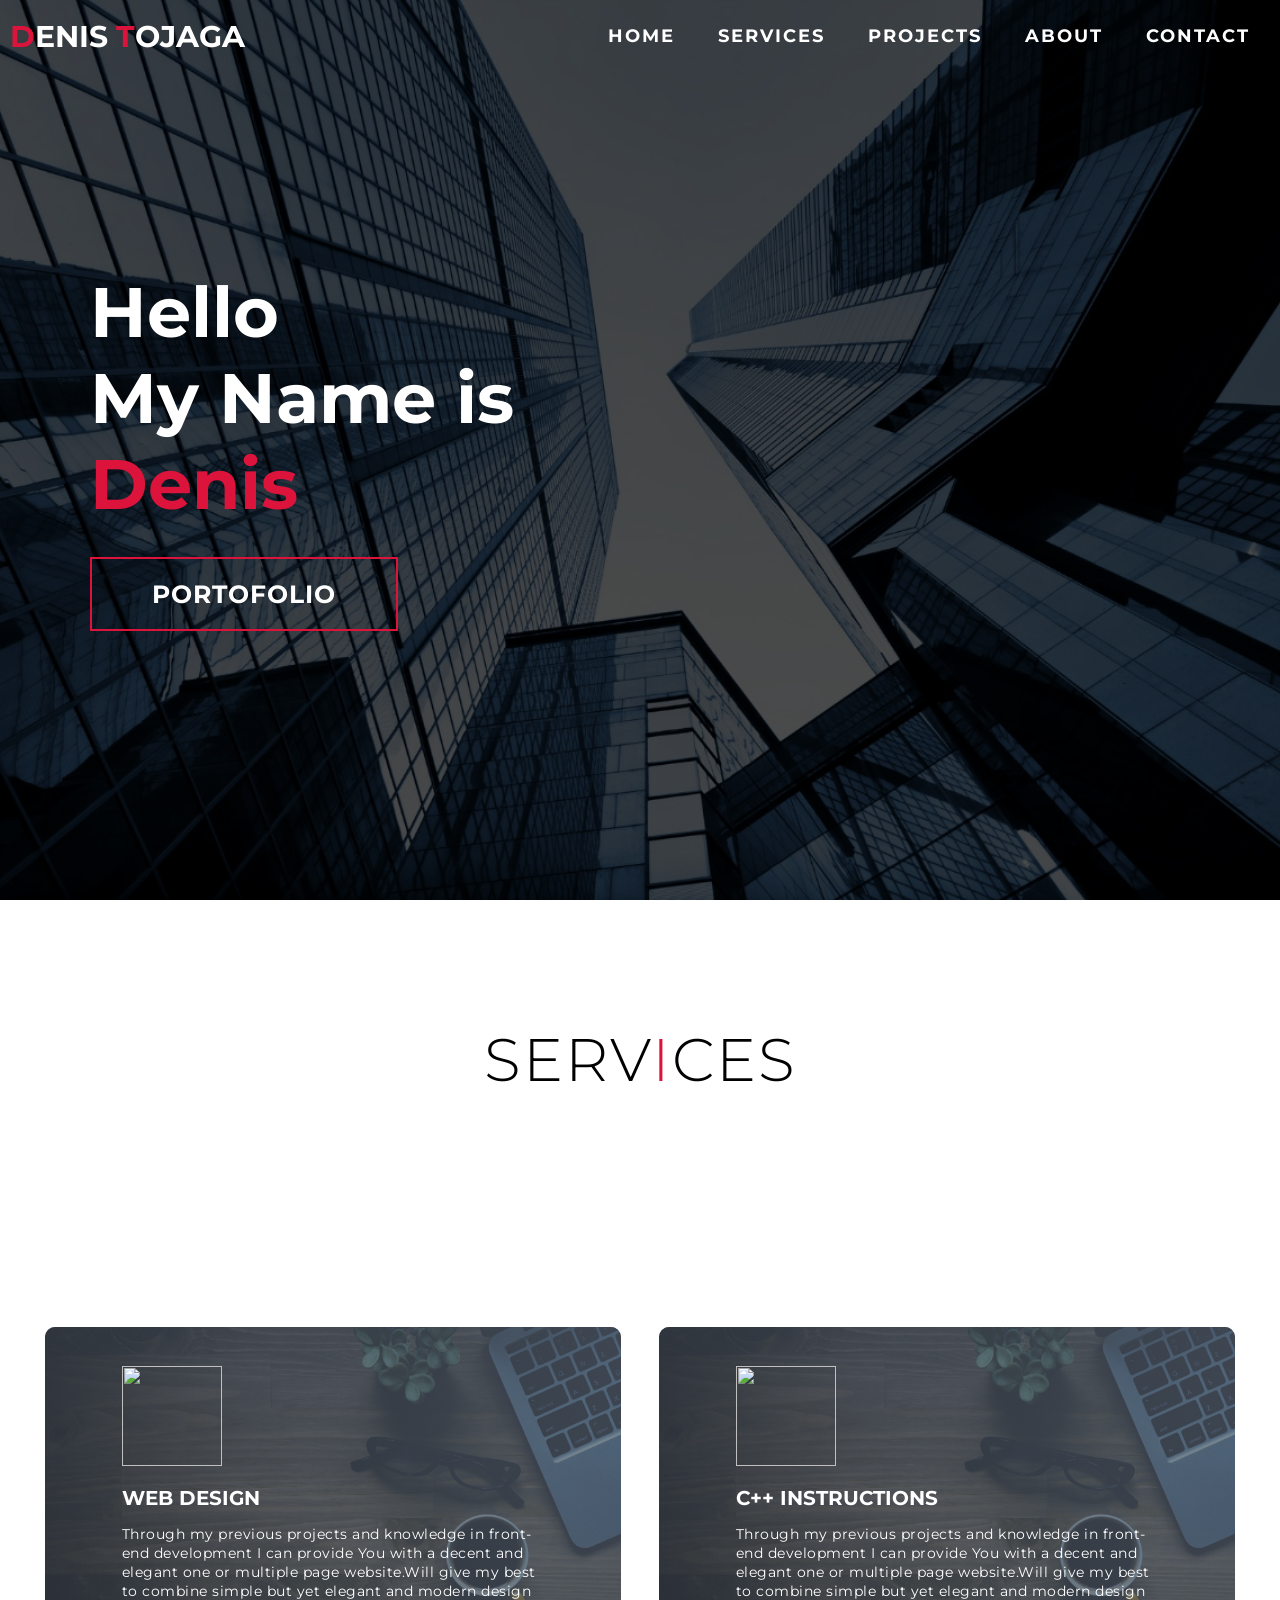
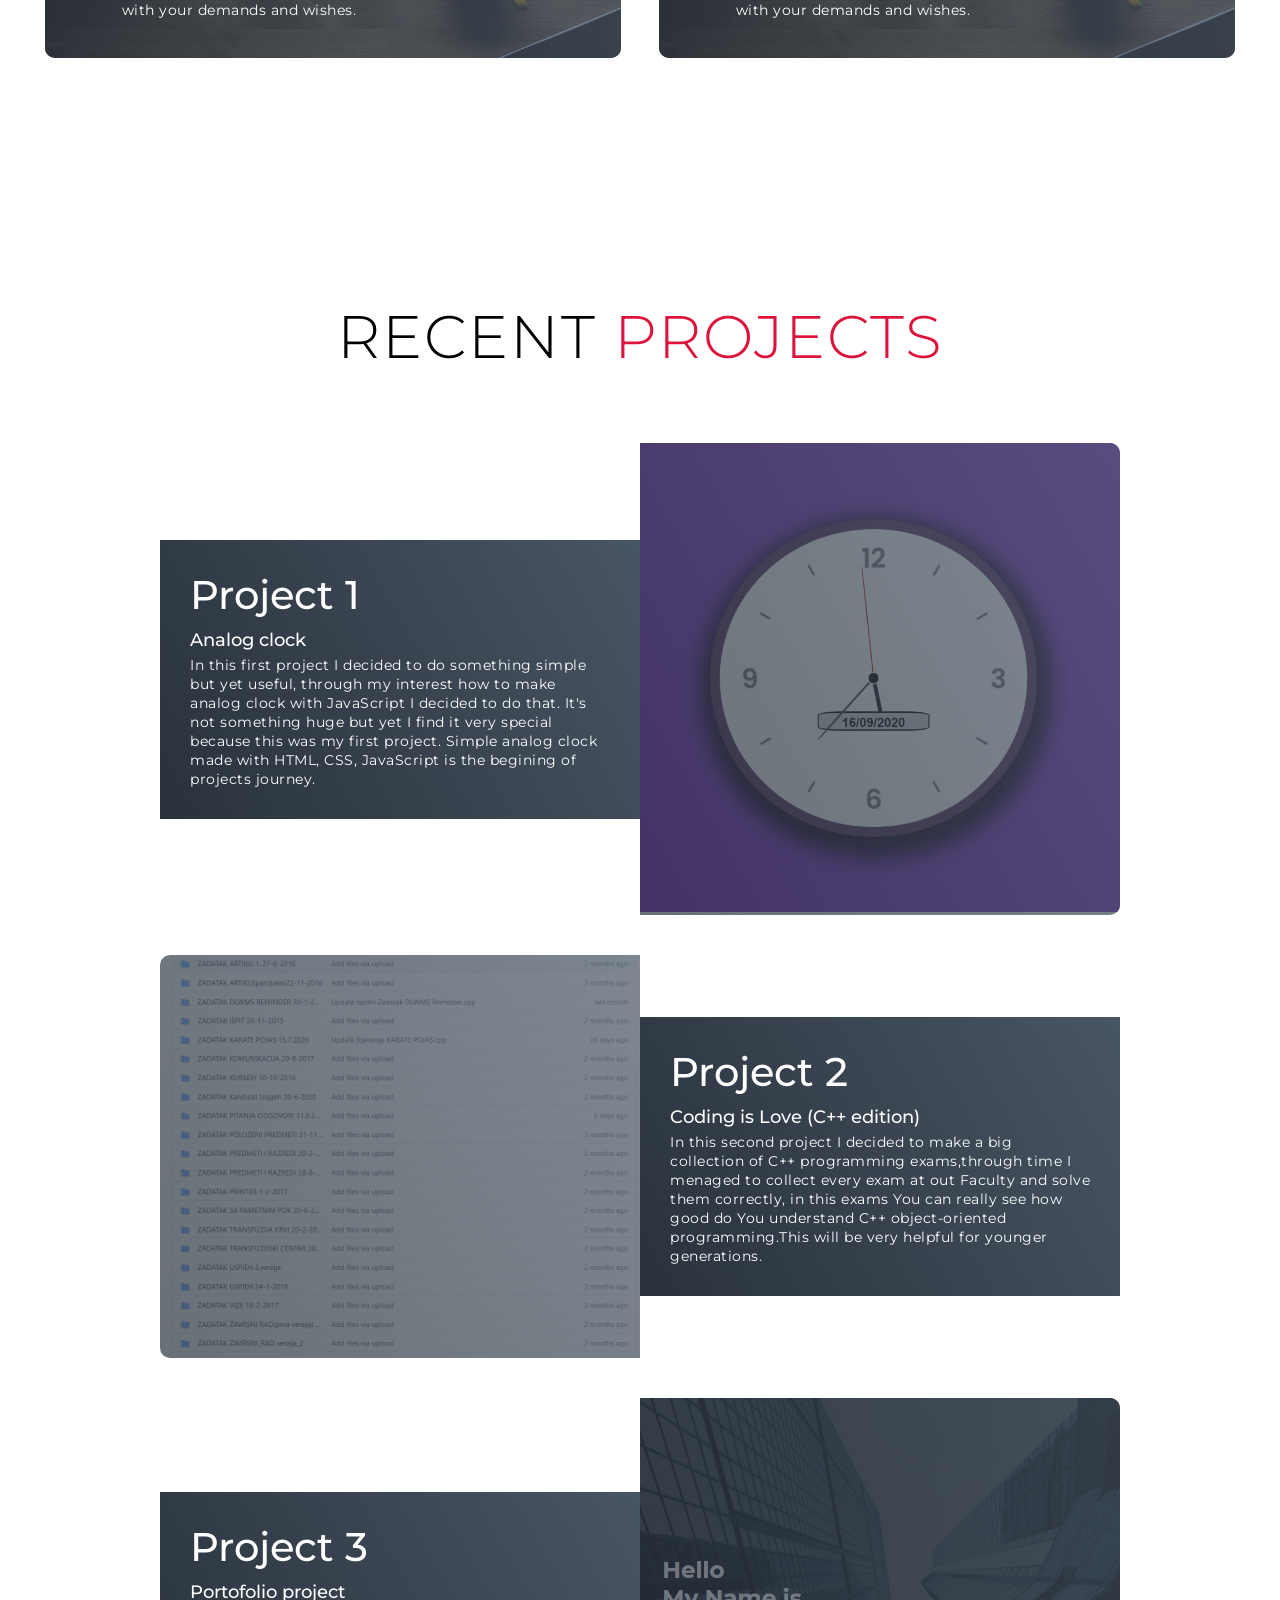
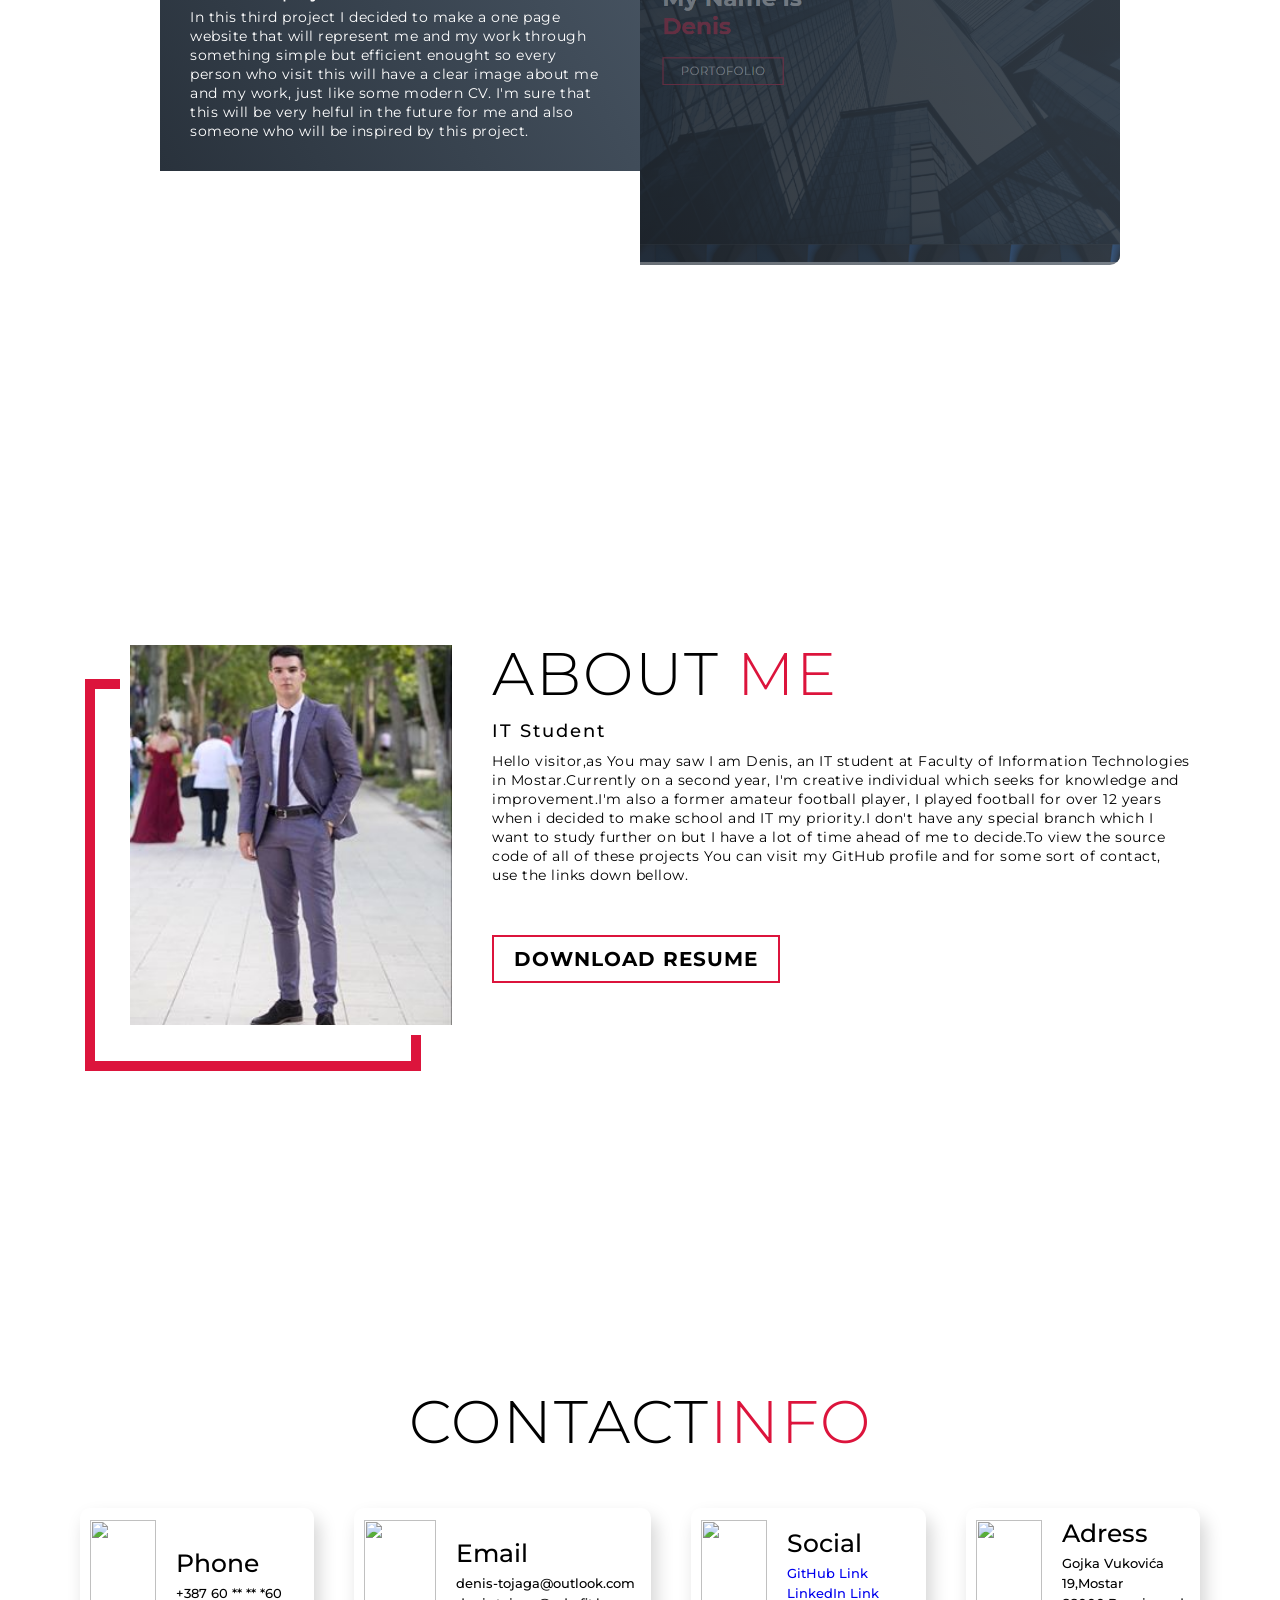
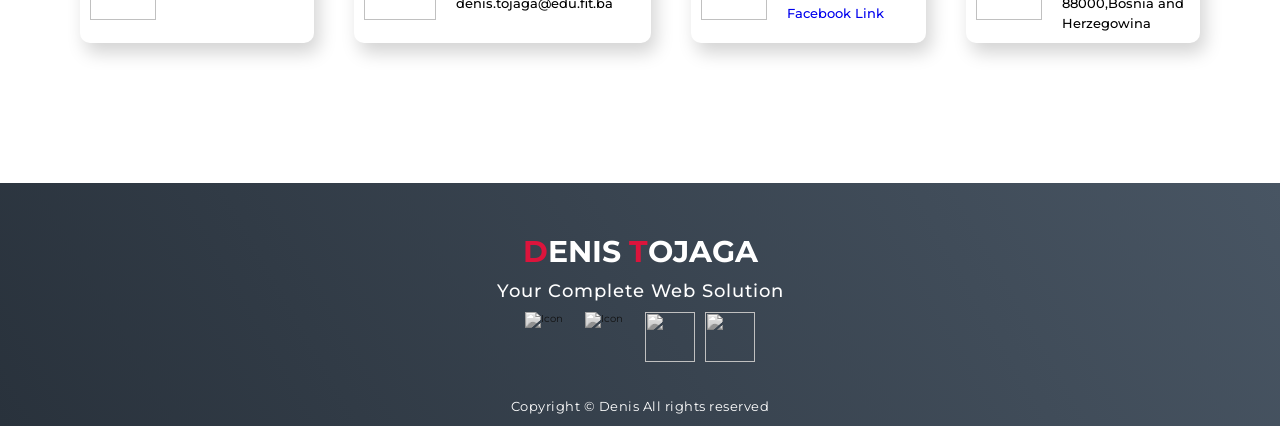
==== Portofolio-page.html @ a96d4988 "Initial commit" ====
<!DOCTYPE html>
<html lang="en">
<head>
    <meta charset="UTF-8">
    <meta name="viewport" content="width=device-width, initial-scale=1.0">
    <meta http-equiv="Content-Type" content="text/html;charset=UTF-8">
    <link rel="stylesheet" href="style.css">



    <title>Portofolio project</title>
</head>
<body>
    <!-- Header -->

    <section id="header">
        <div class="header container">
            <div class="nav-bar">
                <div class="title">
                    <a href="#hero"><h1><span>D</span>enis <span>T</span>ojaga</h1></a>
                </div>
                <div class="nav-list">
                    <div class="hamburger"><div class="bar"></div></div>
                    <ul>
                        <li><a href="#hero" data-after="Home">Home</a></li>
                        <li><a href="#services" data-after="Services">Services</a></li>
                        <li><a href="#projects" data-after="Projects">Projects</a></li>
                        <li><a href="#about" data-after="About">About</a></li>
                        <li><a href="#contact" data-after="Contact">Contact</a></li>
                    </ul>
                </div>
            </div>
        </div>
    </section>



    <!-- End Header -->

<!--  My Section  -->

<section id="hero">

    <div class="hero container"> 
        <div>
            <h1>Hello<span></span></h1>
            <h1>My Name is<span></span></h1>
            <h1>Denis<span></span></h1>
            <a href="#projects" type="button" class="button-class">Portofolio</a>
        </div>
    </div>
</section>
<!--  End Section  -->





<!--  Service Section  -->
<section id="services">
    <div class="services container">
        <div class="service-top">
            <h1 class="section-title">Serv<span>i</span>ces</h1>
            <p>This is my portofolio project.I am Denis Tojaga, and I am currently a student at Faculty of Information Technologies in Mostar.
                My programming knowledge spreads from basics of Phyton to the exellent understanding of object-oriented C++ programming.I am also familiar with 
                front-end development by using HTML,CSS and JavaScript.In this academic year I am looking forward to gain knowledge in C# and data bases, which will
             definitely help me to do bigger projects</p>

        </div>
        <div class="service-bottom">


            <div class="service-item">
               <div class="icon"><img src="https://img.icons8.com/bubbles/100/000000/services.png"/></div> 
                <h2>Web Design</h2>
                <p>Through my previous projects and knowledge in front-end development I can provide You with a decent and elegant
                    one or multiple page website.Will give my best to combine simple but yet elegant and modern design with your demands and wishes. 
                </p>
            </div>


            <div class="service-item">
                <div class="icon"><img src="https://img.icons8.com/bubbles/100/000000/services.png"/></div> 
                 <h2>C++ Instructions</h2>
                 <p>Through my previous projects and knowledge in front-end development I can provide You with a decent and elegant
                     one or multiple page website.Will give my best to combine simple but yet elegant and modern design with your demands and wishes. 
                 </p>
             </div>


        </div>


    </div>
</section>
<!--  End Service Section  -->


<!-- Projects Section -->
<section id="projects">
    <div class="projects container">

        <div class="projects-header">
            <h1 class="section-title">Recent <span>Projects</span></h1>
        </div>

        <div class="all-projects">
            <div class="project-item">
                <div class="project-info">
                    <h1>Project 1</h1>
                    <h2>Analog clock</h2>
                    <p>In this first project I decided to do something simple but yet useful, through my interest how to make analog clock with JavaScript I decided to do that.
                        It's not something huge but yet I find it very special because this was my first project.
                        Simple analog clock made with HTML, CSS, JavaScript is the begining of projects journey.
                    </p>
                </div>
                <div class="project-img">
                    <img src="/Images/Clock-img.PNG" alt="No internet connection">
                </div>
            </div>
            <div class="project-item">
                <div class="project-info">
                    <h1>Project 2</h1>
                    <h2>Coding is Love (C++ edition)</h2>
                    <p>In this second project I decided to make a big collection of C++ programming exams,through  time
                        I menaged to collect every exam at out Faculty and solve them correctly, in this exams You can really see
                        how good do You understand C++ object-oriented programming.This will be very helpful for younger generations.
                    </p>
                </div>
                <div class="project-img">
                    <img src="/Images/Zadaci-git.PNG" alt="No internet connection">
                </div>
            </div>
            <div class="project-item">
                <div class="project-info">
                    <h1>Project 3</h1>
                    <h2>Portofolio project</h2>
                    <p>In this third project I decided to make a one page website that will represent me and my work through something
                        simple but efficient enought so every person who visit this will have a clear image about me and my work, just like some modern CV.
                        I'm sure that this will be very helful in the future for me and also someone who will be inspired by this project.
                    </p>
                </div>
                <div class="project-img">
                    <img src="/Images/portofolio-img.PNG" alt="No internet connection">
                </div>
            </div>
        </div>

    </div>
</section>
<!-- End Projects Section -->
    

<!--     About section    -->


<section id="about">

<div class="about container">
    <div class="left-side">
        <div class="about-img">
            <img src="./Images/slika2.jpg" alt="No connection">
        </div>
    </div>
    <div class="right-side">
        <h1 class="section-title">About <span>me</span></h1>
        <h2>IT Student</h2>
        <p>Hello visitor,as You may saw I am Denis, an IT student at Faculty of Information Technologies in Mostar.Currently 
            on a second year, I'm creative individual which seeks for knowledge and improvement.I'm also a former amateur football player,
            I played football for over 12 years when i decided to make school and IT my priority.I don't have any special branch which I want to study
            further on but I have a lot of time ahead of me to decide.To view the source code of all of these projects
            You can visit my GitHub profile and for some sort of contact, use the links down bellow.
        </p>
        <a href="#" class="button-class">Download Resume</a>
    </div>
</div>


</section>
<!--    ENd  About section    -->






<!--   Contact Section  -->

<section id="contact">

<div class="contact container">
    <div><h1 class="section-title">Contact<span>Info</span></h1></div>
    <div class="all-contact-items">
        <div class="contact-item">
            <div class="icon"><img src="https://img.icons8.com/bubbles/100/000000/phone.png"/></div>
            <div class="contact-info">
                <h1>Phone</h1>
                <h2>+387 60 ** ** *60</h2>
            </div>
        </div>
        <div class="contact-item">
            <div class="icon"><img src="https://img.icons8.com/bubbles/100/000000/new-post.png"/></div>
            <div class="contact-info">
                <h1>Email</h1>
                <h2>denis-tojaga@outlook.com</h2>
                <h2>denis.tojaga@edu.fit.ba</h2>
            </div>
        </div>
        <div class="contact-item">
            <div class="icon"><img src="https://img.icons8.com/wired/64/000000/social-network.png"/></div>
            <div class="contact-info">
                <h1>Social</h1>
                <h2><a href="https://github.com/Denis-Tojaga"alt="No connection">GitHub Link</a></h2>
                <h2><a href="https://www.linkedin.com/in/denis-tojaga-a807311ab/"alt="No connection">LinkedIn Link</a></h2>
                <h2><a href="https://www.facebook.com/denis.tojaga.52/"alt="No connection">Facebook Link</a></h2>
            </div>
        </div><div class="contact-item">
            <div class="icon"><img src="https://img.icons8.com/bubbles/100/000000/map-marker.png"/></div>
            <div class="contact-info">
                <h1>Adress</h1>
                <h2>Gojka Vukovića 19,Mostar<br>88000,Bosnia and Herzegowina</br></h2>
            </div>
        </div>
    </div>
</div>
</section>
<!--   End Contact Section  -->


<!--    Footer Section  -->
<section id="footer">
    <div class="footer container">
        <div class="title"><h1><span>D</span>enis <span>T</span>ojaga</h1></div>
        <h2>Your Complete Web Solution</h2>
        <div class="social-icon">
            <div class="social-item">
                <a href="#"><img src="https://img.icons8.com/bubbles/100/000000/facebook-new.png" alt="Icon"></a>
            </div>
            <div class="social-item">
                <a href="#"><img src="https://img.icons8.com/bubbles/100/000000/instagram-new.png" alt="Icon"></a>
            </div>
            <div class="social-item">
                <a href="#"><img src="https://img.icons8.com/fluent/48/000000/github.png"/></a>
            </div>
            <div class="social-item">
                <a href="#"><img src="https://img.icons8.com/doodle/48/000000/linkedin.png"/></a>
            </div>
        </div>
        <p>Copyright © Denis All rights reserved</p>
    </div>
</section>
<!--   End Footer Section  -->

<script src="script.js"></script>
</body>
</html>
---- style.css ----
@import url('https://fonts.googleapis.com/css2?family=Montserrat:wght@300;400;700&display=swap');


*{
    padding:0;
    margin:0;
    box-sizing: border-box;
}

html{
    font-size:10px;
    font-family:'Montserrat', sans-serif;
    scroll-behavior: smooth;
}

a{
    text-decoration: none;
}

.container{
    min-height: 100vh;
    width:100%;
    display: flex;
    align-items: center;
    justify-content: center;
}

p{
    color:black;
font-size: 1.4rem;
margin-top: 5px;
line-height: 2.5rem;
font-weight: 300px;
letter-spacing: .05rem;
}

.section-title{
    font-size: 4rem;
    font-weight: 300;
    color:black;
    margin-bottom: 10px;
    text-transform: uppercase;
    letter-spacing: .2rem;
    text-align: center;
}


.section-title span{
color:crimson;
}

.button-class{
    display: inline-block;
    padding: 10px 30px;
    color:white;
    background-color: transparent;
    border:2px solid crimson;
    font-size:2rem;
    font-weight: 700;
    text-transform: uppercase;
    letter-spacing: .1rem;
    margin-top:30px;
    transition: .3s ease;
    transition-property: background-color,color;
}


.button-class:hover{
    color:white;
    background-color: crimson;
}

.title h1{
    font-size: 3rem;
    text-transform: uppercase;
    color:white;
}

.title span{
    color:crimson;
}


/*  Header Section   */


#header{
    position: fixed;
    z-index: 1000;
    left:0;
    top:0;
    width:100vw;
    height:auto;
}

#header .header{
    min-height: 8vh;
    background-color: rgb(31,30,30,0.24);
    transition: .3s ease background-color;
}


.header .nav-bar{
    display: flex;
    align-items: center;
    justify-content: space-between;
    width: 100%;
    height:100%;
    max-width: 1300px;
    padding:0 10px;
}



#header .nav-list ul{
    list-style: none;
    position: absolute;
    background-color: rgb(31,30,30);
    width:100vw;
    height: 100vw;
    left:100%;
    top:0;
    display: flex;
    flex-direction: column;
    justify-content: center;
    align-items: center;
    z-index: 1;
    overflow-x: hidden;
    transition:.5s ease left;
}


#header .nav-list ul.active{
    left:0;
}



#header .nav-list ul a{
    font-size:2.5rem;
    font-weight: 700;
    letter-spacing: .2rem;
    text-decoration: none;
    color:white;
    text-transform: uppercase;
    padding:20px;
    display: block;
}



#header .nav-list ul a::after{
    content:attr(data-after);
    position: absolute;
    top:50%;
    left:50%;
    transform:translate(-50%,-50%) scale(0);
    color:rgb(240,248,255,0.021);
    font-size:13rem;
    letter-spacing: 50px;
    z-index: -1;
    transition: .3s ease letter-spacing;
}


#header .nav-list ul li:hover a::after{
    transform:translate(-50%,-50%) scale(1);
    letter-spacing: initial;
}


#header .nav-list ul li:hover a{
    color:crimson;
}




#header .hamburger{
    z-index: 100;
    height:60px;
    width: 60px;
    border:3px solid white;
    border-radius: 50%;
    position: relative;
    display: flex;
    align-items: center;
    justify-content: center;
    display: inline-block;
    cursor: pointer;
    transform: scale(.8);
    margin-right:20px;
}



#header .hamburger::after{
    position: absolute;
    content: '';
    top:-2.5px;
    left:-3px;
    width: 100%;
    height: 100%;
    border-radius: 50%;
    border:3px solid white;
    animation:hamburger-pulse 1s ease infinite ;
}




#header .hamburger .bar{
    height:2px;
    width:30px;
    position:relative;
    top:27px;
    left:12px;
    background-color: white;
    z-index:-1;
}

#header .hamburger .bar::after,
#header .hamburger .bar::before{
    content: '';
    position: absolute;
    height:100%;
    width:100%;
    left:0;
    background-color: white;
    transition: .3s ease;
    transition-property: top, bottom;
}


#header .hamburger .bar::after{
    top:8px;
}

#header .hamburger .bar::before{
    bottom:8px;
}


#header .hamburger.active  .bar::before{
    bottom:0;
}


#header .hamburger.active  .bar::after{
    top:0;
}
/*  End Header Section   */




/*  Hero Section   */
#hero{
    background-image: url(./Images/building-background.jpg);
    background-size: cover;
    background-position: center;
    position: relative;
    z-index:1;
}

#hero::after{
    content: '';
    position: absolute;
    left:0;
    top:0;
    height: 100%;
    width: 100%;
    background-color: black;
    opacity: 0.7;
    z-index:-1;
}


#hero .hero{
    max-width: 1200px;
    margin:0 auto;
    padding: 0 50px;
    justify-content: flex-start;
}

#hero h1{
    display: block;
    width: fit-content;
    font-size:4rem;
    position: relative;
    color:transparent;
    animation: text_reveal 0.5s ease forwards;
    animation-delay: 1s;
}


#hero h1:nth-child(1)
{
    animation-delay: 1s;
}

#hero h1:nth-child(2)
{
    animation-delay: 2s;
}

#hero h1:nth-child(3)
{
    animation:text_reveal_name .5s ease forwards;
    animation-delay: 3s;
}


#hero h1 span{
    position: absolute;
    top:0;
    left:0;
    height: 100%;
    width: 0;
    background-color: crimson;
    animation: text_reveal_box 0.7s ease;
    animation-delay: 0.3s;
}

#hero h1:nth-child(1) span{
    animation-delay: .5s;
}
#hero h1:nth-child(2) span{
    animation-delay: 1.5s;
}
#hero h1:nth-child(3) span{
    animation-delay: 2.5s;
}



/*  End Hero Section   */










/*   Services section  */


#services .services{

    flex-direction: column;
    text-align: center;
    max-width: 1500px;
    margin:0 auto;
    padding:100px 0;
}


#services .service-top{
    width:500px;
    margin:0 auto;
}



#services .service-bottom{
display: flex;
align-items: center;
justify-content: center;
flex-wrap: wrap;
margin-top:50px;
}

#services .service-item{
    padding:3% 12%;
    display: flex;
    align-items: flex-start;
    justify-content: center;
    flex-direction: column;
    border-radius: 10px;
    background-image: url(./Images/laptop-back.jpg);
    background-size: cover;
    margin:10px 5%;
    position: relative;
    z-index:1;
    overflow: hidden;
}


#services .service-item::after{
    content: '';
    position: absolute;
    left:0;
    top:0;
    height: 100%;
    width: 100%;
    background-image: linear-gradient(60deg,#29323c 0%,#485563 100%);
    opacity: .7;
    z-index:-1;
}


.services .service-bottom .icon{
    height:100px;
    width:100px;
    margin-bottom: 20px;
}


img{
    height:100%;
    width:100%;
    object-fit: cover;
}

p{
    color:white;
    text-align: left;
    font-size:1.4rem;
    line-height: 1.9rem;
}


#services .service-item h2{
    font-size:2rem;
    color:white;
    margin-bottom: 10px;
    text-transform: uppercase;
}

#services .service-item p{
    color:white;
    text-align: left;

}
/*   End Services section  */





/* Projects Section */


#projects .projects{
    flex-direction: column;
    max-width: 1200px;
    margin:0 auto;
    padding: 100px 0;
}


#projects .projects-header h1{
    margin-bottom: 50px;
}


#projects .all-projects{
    display: flex;
    align-items: center;
    justify-content: center;
    flex-direction: column;
}


#projects .project-item{
    display: flex;
    align-items: center;
    justify-content: center;
    flex-direction: column;
    width:80%;
    margin:20px auto;
    overflow: hidden;
    border-radius: 10px;
}




#projects .project-info{
    padding:30px;
    flex-basis:50%;
    background-color: white;
    height: 100%;
    display: flex;
    align-items: flex-start;
    flex-direction: column;
    justify-content: center;
    background-image:linear-gradient(60deg, #29323c 0%, #485563 100%);
    color:white;
}


#projects .project-info h1{
    font-size:4rem;
    font-weight: 500;
}

#projects .project-info h2{
    font-size:1.8rem;
    font-weight: 500;
    margin-top:10px;
}


#projects .project-img{
    flex-basis: 50%;
    height: 300px;
    width:100%;
    overflow: hidden;
    position: relative;
}


#projects .project-img::after{
    content: '';
    position: absolute;
    left:0;
    top:0;
    height: 100%;
    width: 100%;
    background-image:linear-gradient(60deg, #29323c 0%, #485563 100%);
    opacity: .7;
}

#projects .project-img img{
    transition: .3s ease transform;
}



#projects .project-item:hover .project-img img{
    transform: scale(1.1);

}


/* End Projects Section */













/*  About Section */


#about .about{
    flex-direction: column-reverse;
    text-align: center;
    max-width: 1200px;
    margin:0 auto;
    padding:100px 20px;
}


#about .left-side{
    width:250px;
    height: 360px;
}


#about .right-side{
    width:100%;
}

#about .right-side h2{
    font-size: 1.8rem;
    font-weight: 500;
    letter-spacing: .2rem;
    margin-bottom:10px;
}


#about .right-side p{
    margin-bottom: 20px;
    color:black;
}


#about .right-side .button-class{
    color:black;
    margin-bottom: 50px;
    padding: 10px 20px;
    font-size: 2rem;
}


#about .left-side .about-img{
    height: 100%;
    width: 100%;
    position: relative;
    border:10px solid white;
}


#about .left-side .about-img::after{
    content: '';
    position: absolute;
    left:-33px;
    top:19px;
    height: 98%;
    width: 98%;
    border:7px solid crimson;
    z-index: -1;
}

/* End About Section */




/*  Contact Section */


#contact .contact{
    flex-direction: column;
    max-width: 1200px;
    margin:0 auto;
}

#contact .all-contact-items{
    width: 100%;
    display: flex;
    flex-direction: row;
    margin:0;
}

#contact .contact-item{
    width: 30%;
    text-align: center;
    border-radius: 10px;
    padding: 30px;
    display: flex;
    flex-direction: row;
    justify-content: center;
    margin: 30px;
    align-items: center;
    box-shadow: 5px 10px 18px 0 #0000002c;
    transition: .3s ease box-shadow;
}


#contact .contact-item:hover{
    box-shadow: 0px 0px 5px 0 #0000002c;
}


#contact .icon{
    width:70px;
    margin: 0 auto;
    margin-bottom: 10px;
}


#contact .contact-info h1{
font-size: 2.5rem;
font-weight: 500;
margin-bottom: 5px;
}


#contact .contact-info h2{
    font-size: 1.3rem;
    line-height: 2rem;
    font-weight: 500;
}

/* End Contact Section */




/*  Footer Section */



#footer{
    background-image:linear-gradient(60deg, #29323c 0%, #485563 100%);

}

#footer  .footer{
min-height: 200px;
flex-direction: column;
padding-top: 50px;
padding-bottom: 10px;
}



#footer h2{
    color:white;
    font-weight: 500;
    font-size: 1.8rem;
    letter-spacing: .1rem;
    margin-top: 10px;
    margin-bottom: 10px;

}


#footer .social-icon{
    display: flex;
    margin-bottom: 30px;
}

#footer .social-item{
    height: 50px;
    width: 50px;
    margin:0 5px;
}

#footer .social-item img{
    filter: grayscale(1);
    transition: .2s ease-in all;
}


#footer .social-item:hover img{
    filter: grayscale(0);
    width:55px;
    height: 55px;
}


#footer p{
    color:white;
    font-size: 1.3rem;
}

/* End Footer Section */









/* KeyFrames  */

@keyframes hamburger-pulse{
    0%{
        opacity: 1;
        transform: scale(1);
    }
    100%{
        opacity: 0;
        transform: scale(1.4);
    }
}


@keyframes text_reveal_box{
    50%{
        width: 100%;
        left:0;
    }
    100%{
        width: 0;
        left:100%;
    }
}

@keyframes text_reveal{
    100%{
        color:white;
    }
}

@keyframes text_reveal_name{
    100%{
        color:crimson;
        font-weight: 500px;
    }
}
/* End KeyFrames  */






/*Media Query For Tablet*/
@media only screen and (min-width:768px){
    .button-class{
        font-size: 2.5rem;
        padding:20px 60px;
    }

    h1.section-title{
        font-size: 6rem;
    }
    
    /*Hero*/
    #hero h1{
        font-size: 7rem;
    }
    /*End Hero*/
    
    
    /*Service */
    #services .service-bottom .service-item{
        flex-basis: 45%;
        margin: 2.5%;
    }

    #services .service-item{
        padding: 3% 6%;
    }
    /*End Service */


    /* Projects */

    #projects .project-item{
        flex-direction: row;
    }

    #projects .project-item:nth-child(even){
        flex-direction: row-reverse;
    }


    #projects .project{
        height: 400px;
        margin:0;
        width:100%;
        border-radius: 0;
    }


    #projects .all-projects .project-info{
        height: 100%;
    }

    #projects .all-projects .project-img{
        height: 100%;
    }
    /*End Projects */



    /* About */
    #about .about{
        flex-direction: row;
    }

    #about .left-side{
        width: 600px;
        height: 400px;
        padding-left:60px;
    }

    #about .about .left-side .about-img::after{
        left:-45px;
        top:34px;
        height: 98%;
        width: 98%;
        border:10px solid crimson;
    }

    #about .right-side{
        text-align: left;
        padding: 30px;
    }

    #about .right-side h1{
        text-align: left;
    }
    /*End About */



    /* Contact */
    #contact .contact{
        flex-direction: column;
        padding:100px 0;
        align-items: center;
        justify-content: center;
        min-height: 20vh;
    }


    #contact .all-contact-items{
        width: 100%;
        display: flex;
        flex-direction: row;
        padding:20px;
        margin:0;
    }

    #contact .contact-item{
        margin:20px;
        flex-direction: row;
        padding:10px;
    }

    #contact .contact-item .icon{
        height: 100px;
        width:100px;
    }

    #contact .contact-item .icon img{
        object-fit: contain;
    }


    #contact .contact-item .contact-info{
        width: 100%;
        text-align: left;
        padding-left:20px;
    }
    /*End Contact */



}
/*End Media Query For Tablet*/











/* Media Query For Desktop*/

@media only screen and (min-width:1200px){


    #header .hamburger{
        display: none;
    }


    #header .nav-list ul li{
        display: inline-block;
    }

    #header .nav-list ul{
        position: initial;
        display: block;
        height: auto;
        width: fit-content;
        background-color: transparent;
    }

    #header .nav-list ul li a{
        font-size: 1.8rem;

    }

    #header .nav-list ul a:after{
        display: none;
    }

    #services .service-bottom .service-item{
        flex-basis: 45%;
        margin:1.5%;
        width:700px;
    }


}




/*End Media Query For Desktop*/
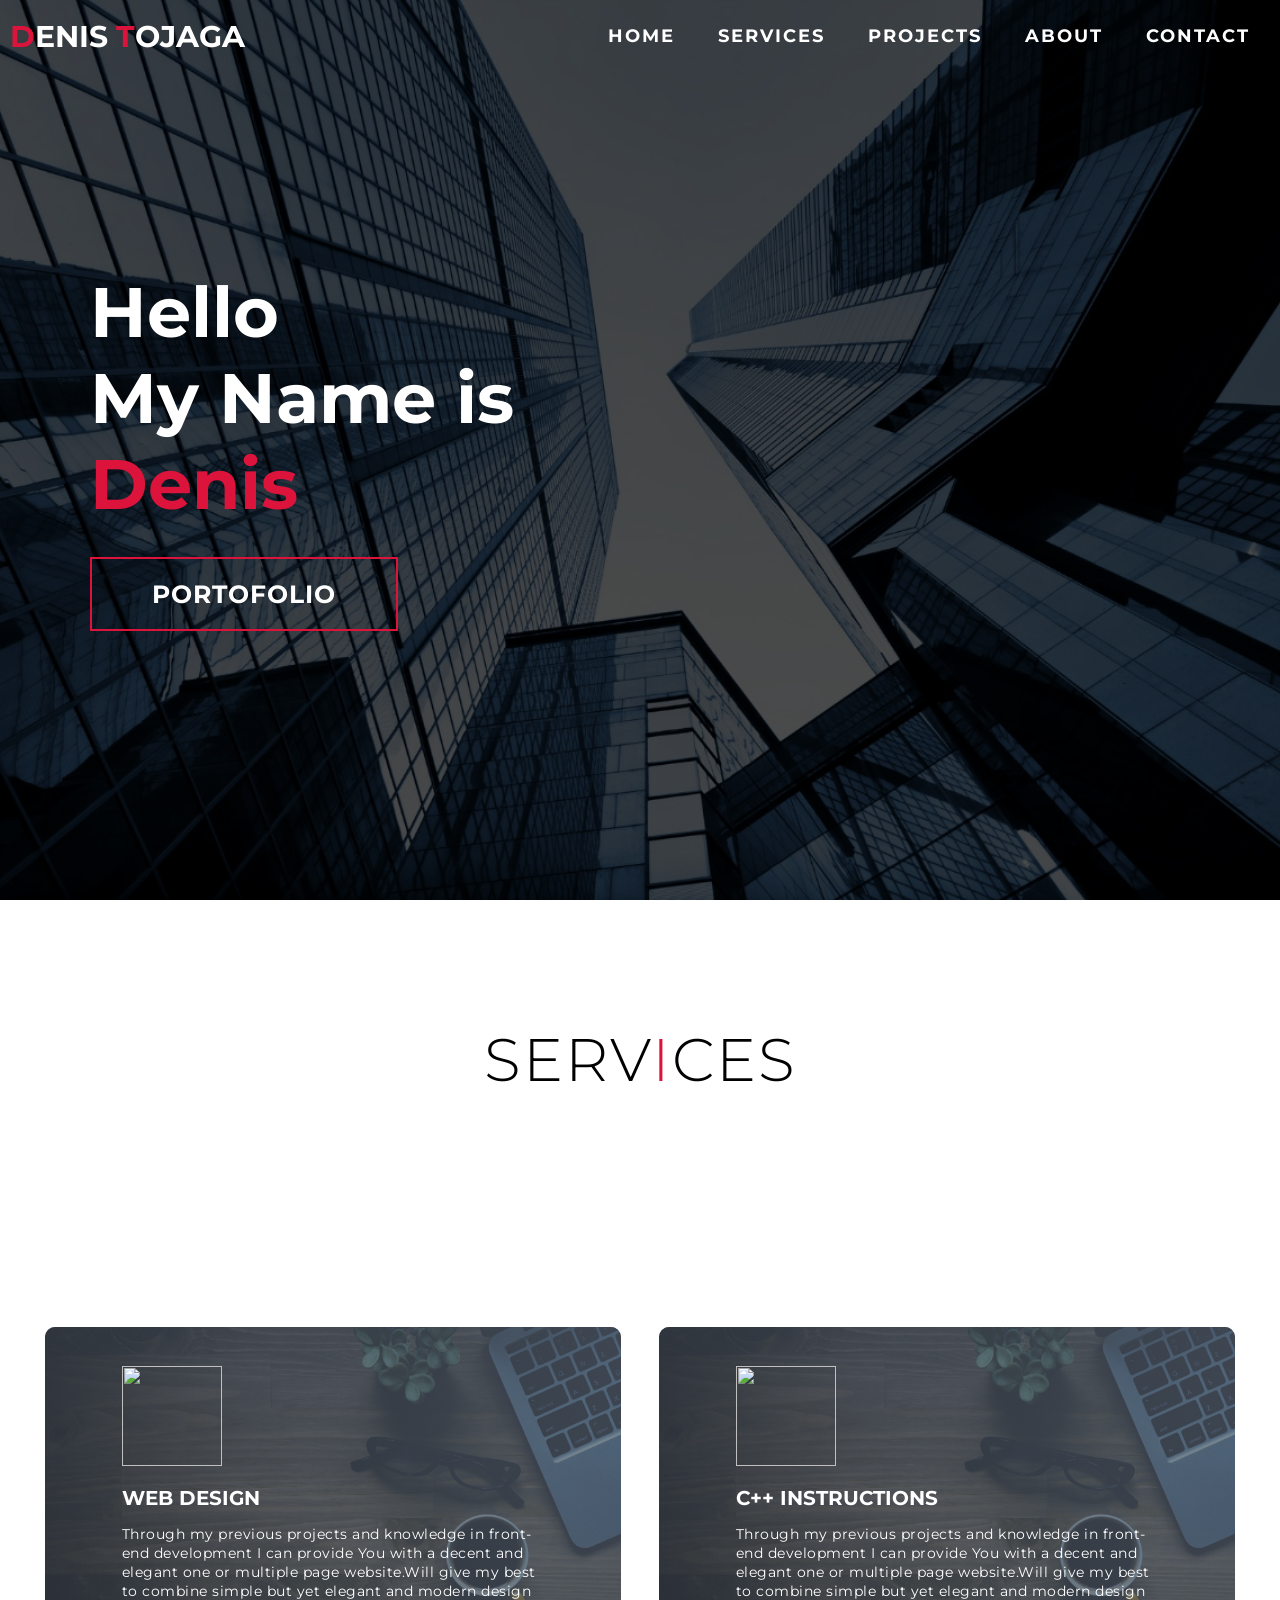
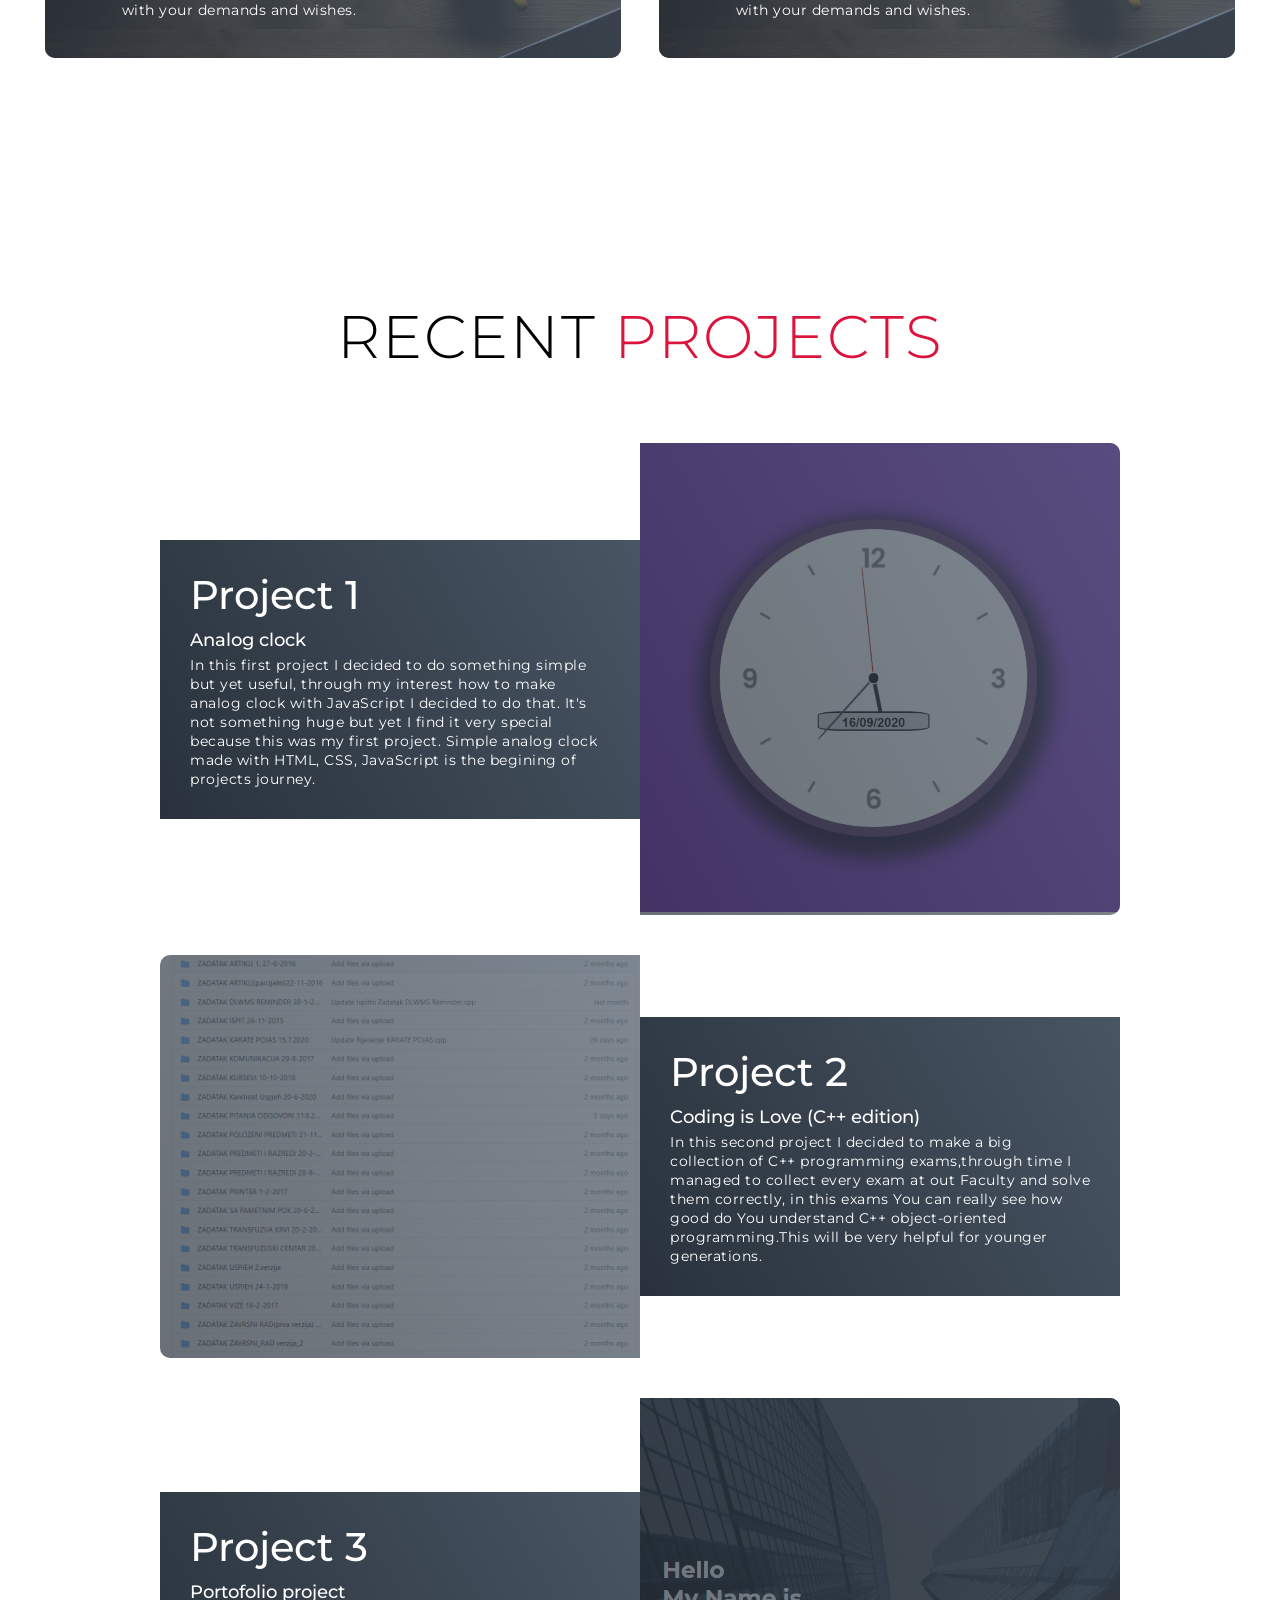
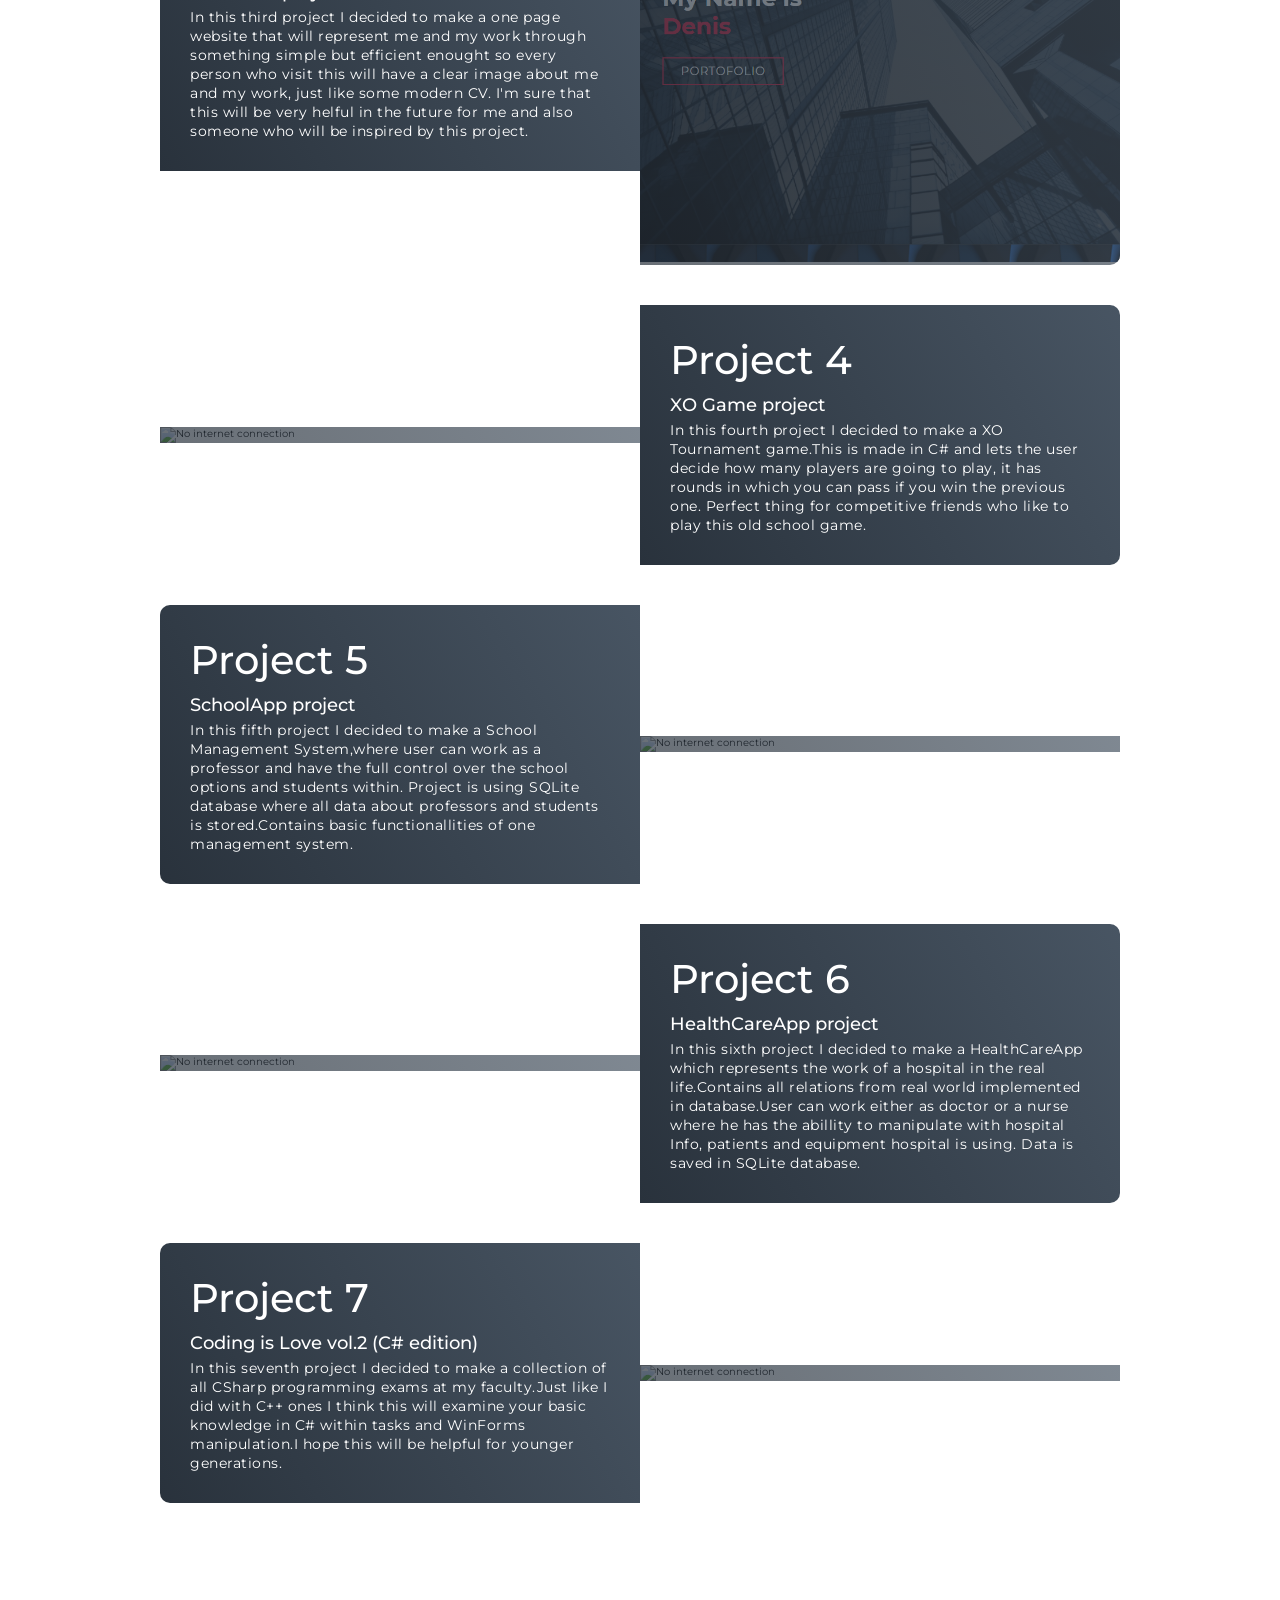
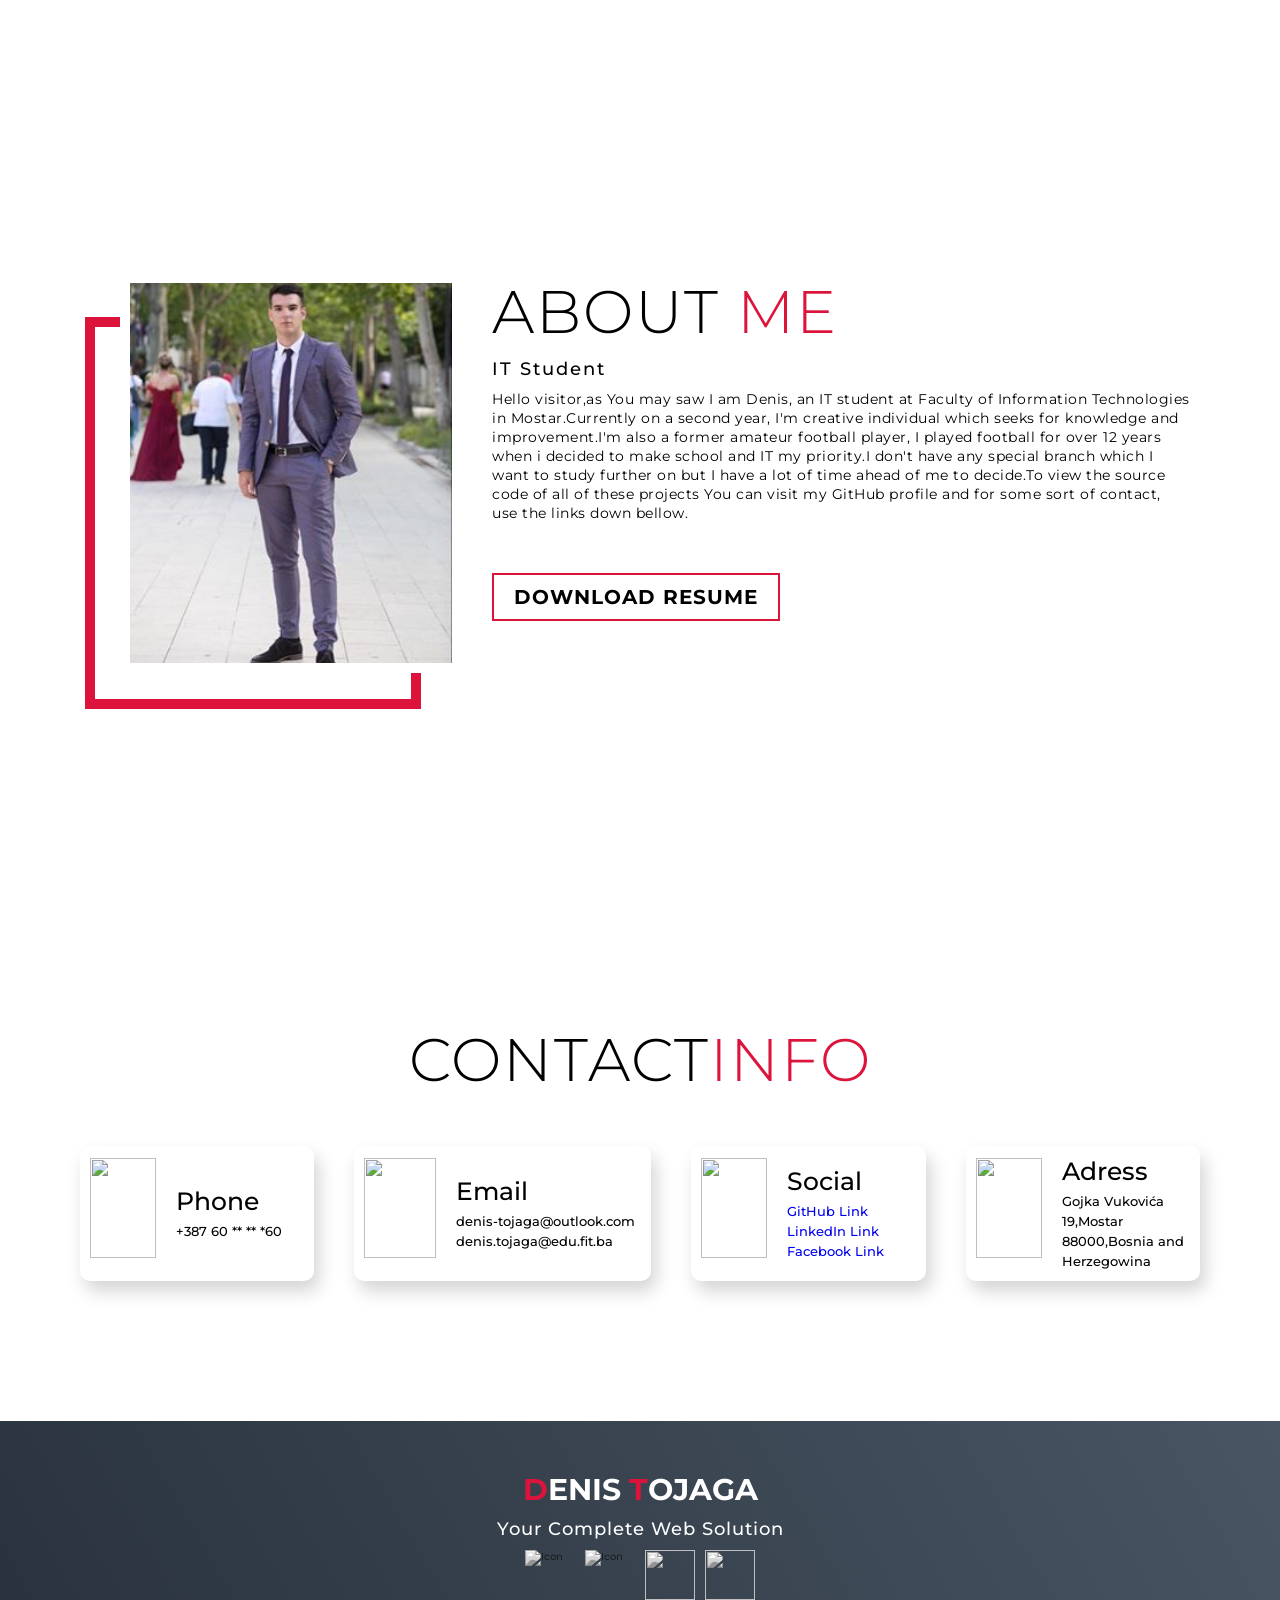
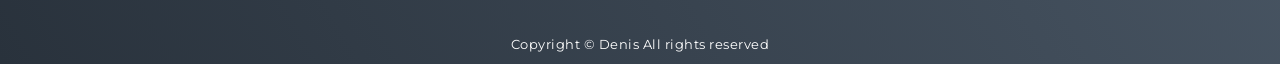
==== commit 1e23674b: "Update Portofolio-page.html" ====
--- a/Portofolio-page.html
+++ b/Portofolio-page.html
@@ -105,6 +105,7 @@
         </div>
 
         <div class="all-projects">
+
             <div class="project-item">
                 <div class="project-info">
                     <h1>Project 1</h1>
@@ -118,12 +119,13 @@
                     <img src="/Images/Clock-img.PNG" alt="No internet connection">
                 </div>
             </div>
+
             <div class="project-item">
                 <div class="project-info">
                     <h1>Project 2</h1>
                     <h2>Coding is Love (C++ edition)</h2>
                     <p>In this second project I decided to make a big collection of C++ programming exams,through  time
-                        I menaged to collect every exam at out Faculty and solve them correctly, in this exams You can really see
+                        I managed to collect every exam at out Faculty and solve them correctly, in this exams You can really see
                         how good do You understand C++ object-oriented programming.This will be very helpful for younger generations.
                     </p>
                 </div>
@@ -131,6 +133,7 @@
                     <img src="/Images/Zadaci-git.PNG" alt="No internet connection">
                 </div>
             </div>
+
             <div class="project-item">
                 <div class="project-info">
                     <h1>Project 3</h1>
@@ -144,6 +147,64 @@
                     <img src="/Images/portofolio-img.PNG" alt="No internet connection">
                 </div>
             </div>
+
+            <div class="project-item">
+                <div class="project-info">
+                    <h1>Project 4</h1>
+                    <h2>XO Game project</h2>
+                    <p>In this fourth project I decided to make a XO Tournament game.This is made in C# and lets the user decide how many 
+                        players are going to play, it has rounds in which you can pass if you win the previous one.
+                        Perfect thing for competitive friends who like to play this old school game.
+                    </p>
+                </div>
+                <div class="project-img">
+                    <img src="/Images/XO_Game.png" alt="No internet connection">
+                </div>
+            </div>
+
+            <div class="project-item">
+                <div class="project-info">
+                    <h1>Project 5</h1>
+                    <h2>SchoolApp project</h2>
+                    <p>In this fifth project I decided to make a School Management System,where user can work as a professor and have the full 
+                        control over the school options and students within. Project is using SQLite database where all data about professors and students 
+                        is stored.Contains basic functionallities of one management system.
+                    </p>
+                </div>
+                <div class="project-img">
+                    <img src="/Images/SchoolApp.png" alt="No internet connection">
+                </div>
+            </div>
+
+            <div class="project-item">
+                <div class="project-info">
+                    <h1>Project 6</h1>
+                    <h2>HealthCareApp project</h2>
+                    <p>In this sixth project I decided to make a HealthCareApp which represents the work of a hospital in the real life.Contains all relations 
+                        from real world implemented in database.User can work either as doctor or a nurse where he has the abillity to manipulate with hospital Info,
+                        patients and equipment hospital is using.
+                        Data is saved in SQLite database.
+                    </p>
+                </div>
+                <div class="project-img">
+                    <img src="/Images/HealthCareApp.png" alt="No internet connection">
+                </div>
+            </div>
+
+            <div class="project-item">
+                <div class="project-info">
+                    <h1>Project 7</h1>
+                    <h2>Coding is Love vol.2 (C# edition)</h2>
+                    <p>In this seventh project I decided to make a collection of all CSharp programming exams at my faculty.Just like I did with C++ ones I think
+                        this will examine your basic knowledge in C# within tasks and WinForms manipulation.I hope this will be helpful for younger generations.
+                    </p>
+                </div>
+                <div class="project-img">
+                    <img src="/Images/Zadaci-git2.png" alt="No internet connection">
+                </div>
+            </div>
+
+
         </div>
 
     </div>
@@ -253,4 +314,4 @@
 
 <script src="script.js"></script>
 </body>
-</html>+</html>
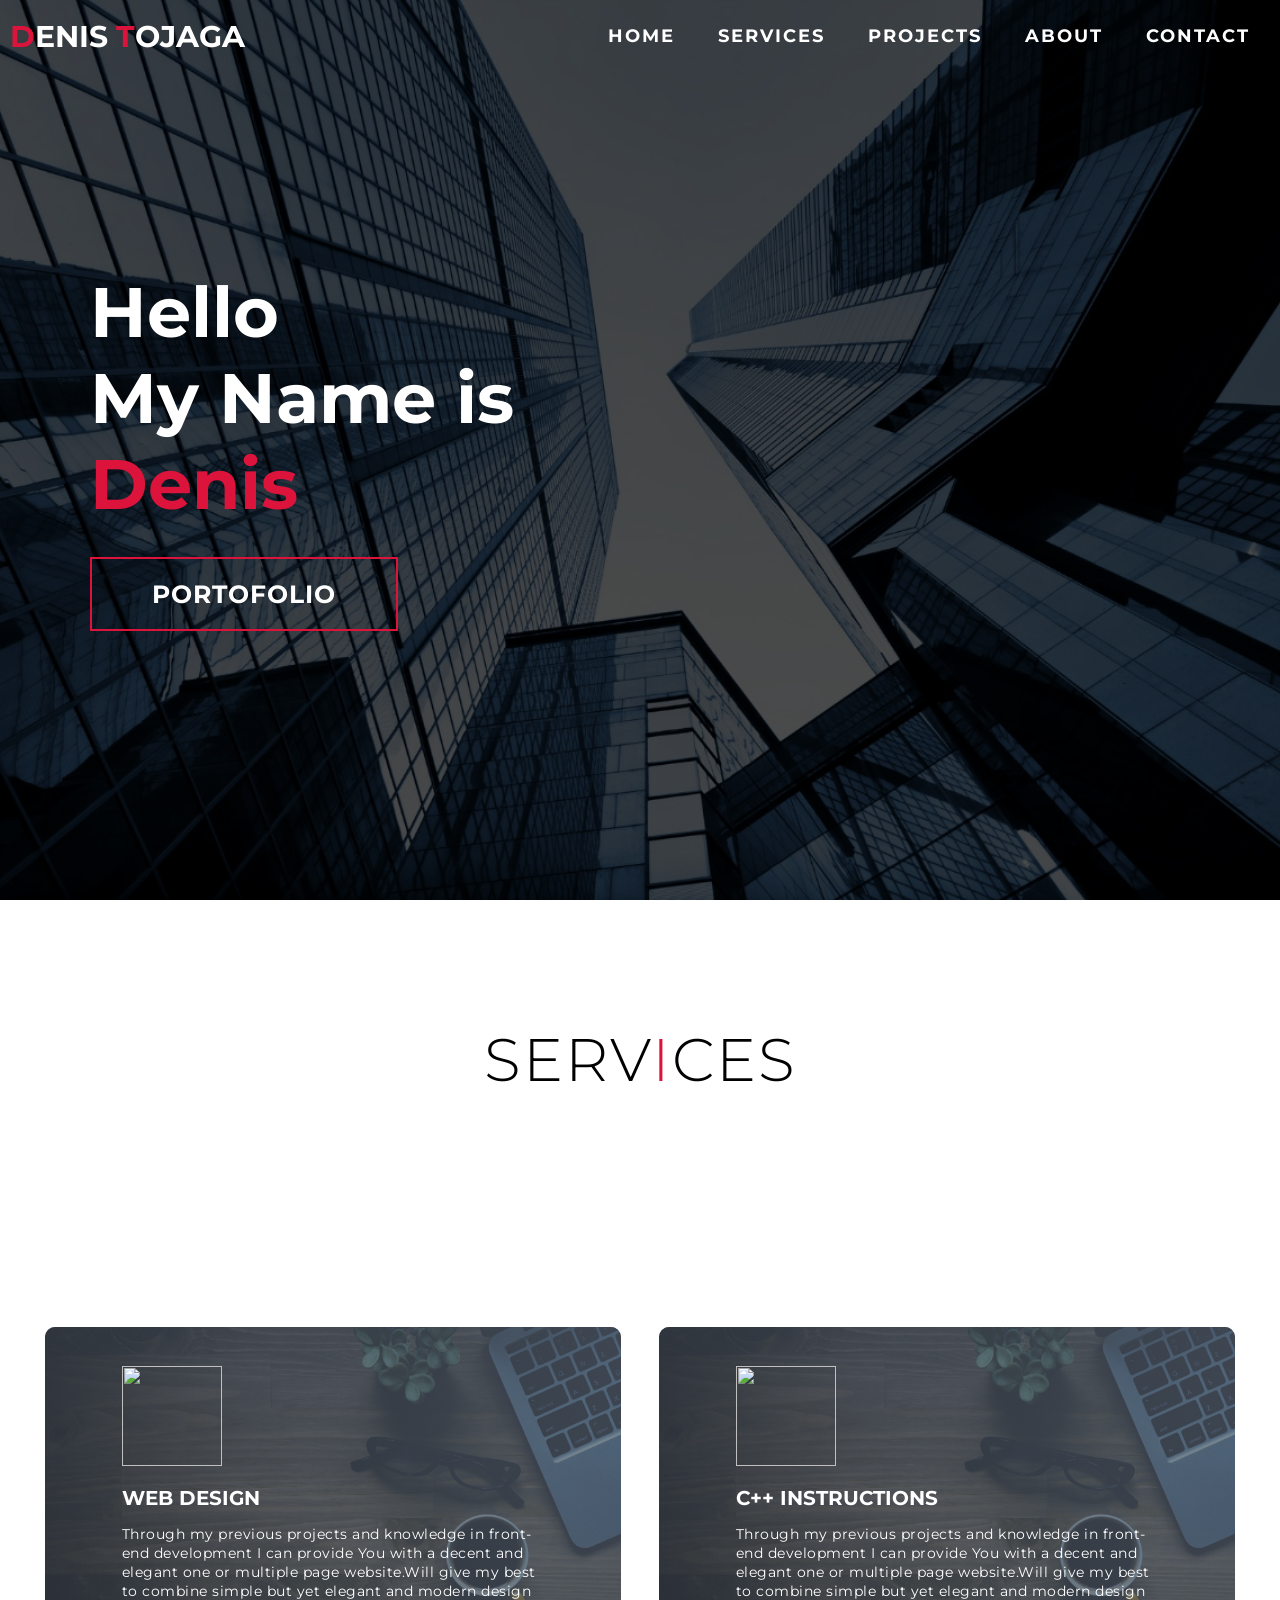
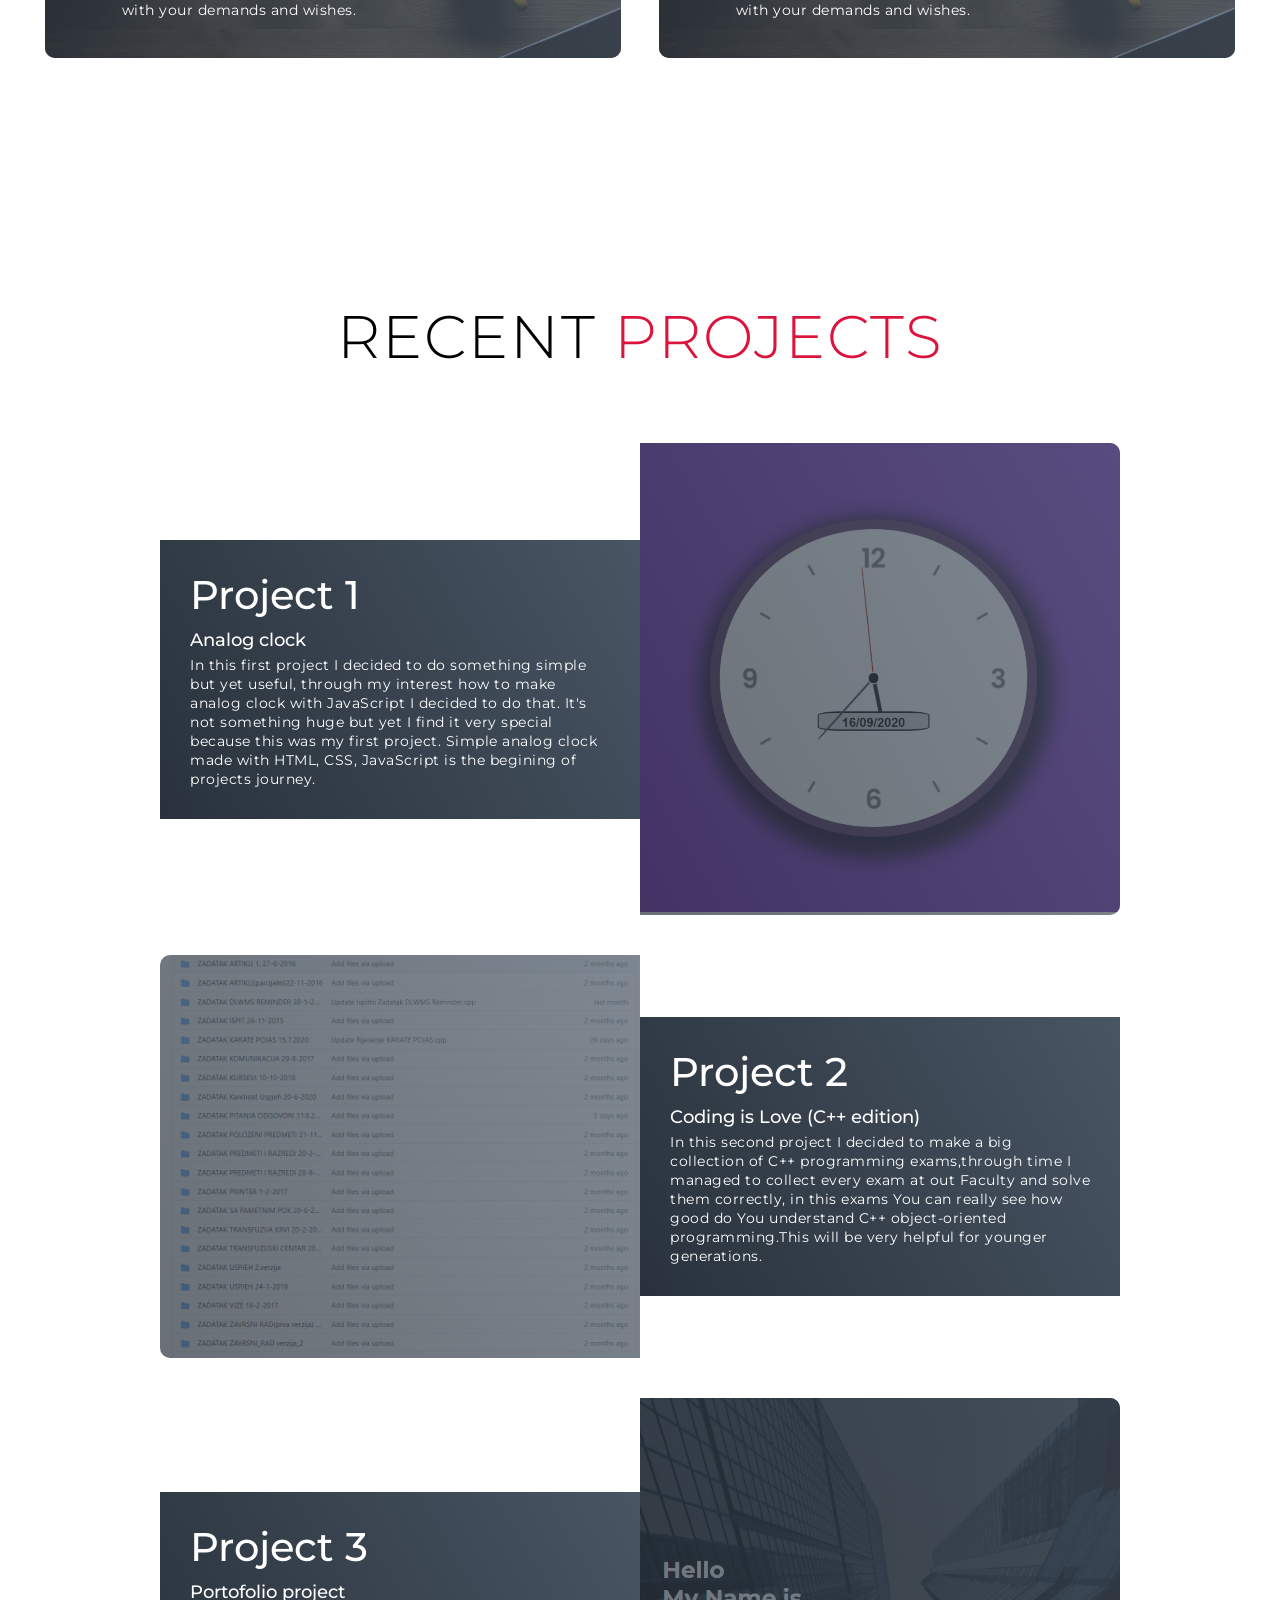
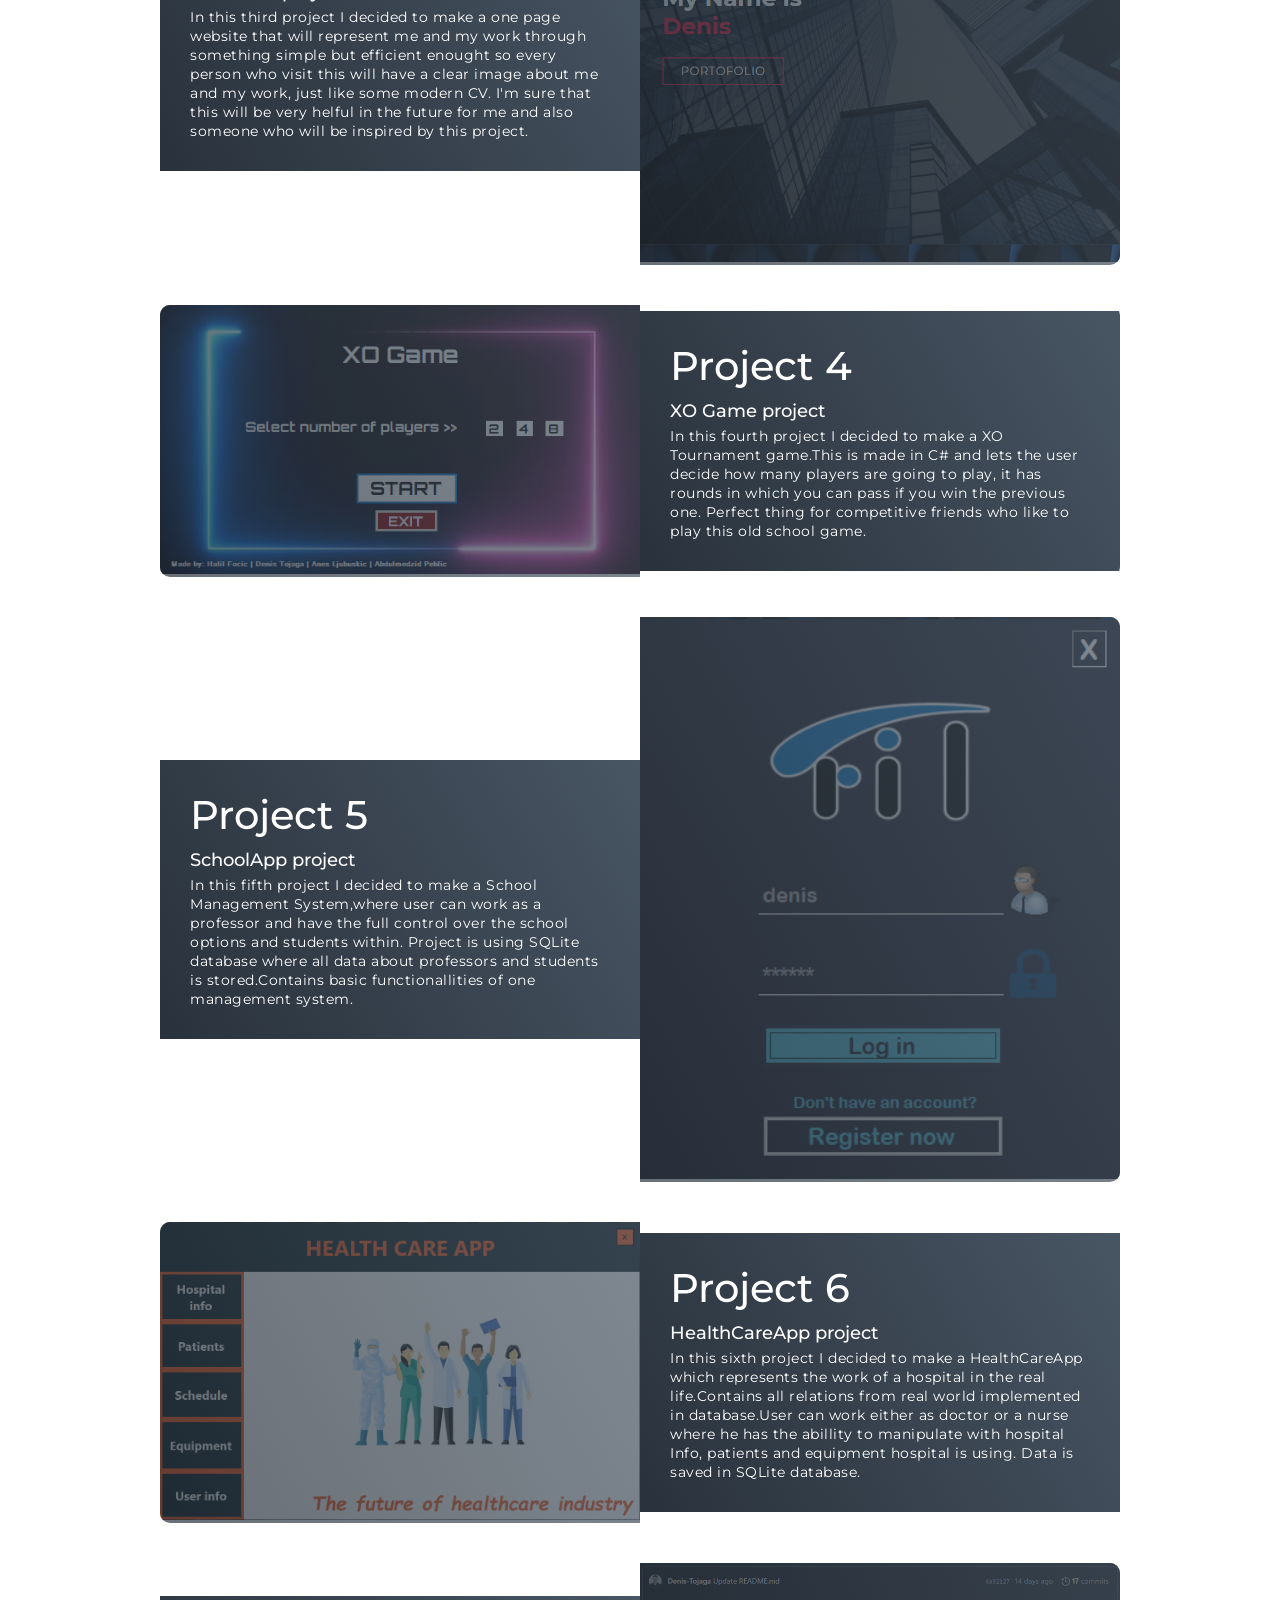
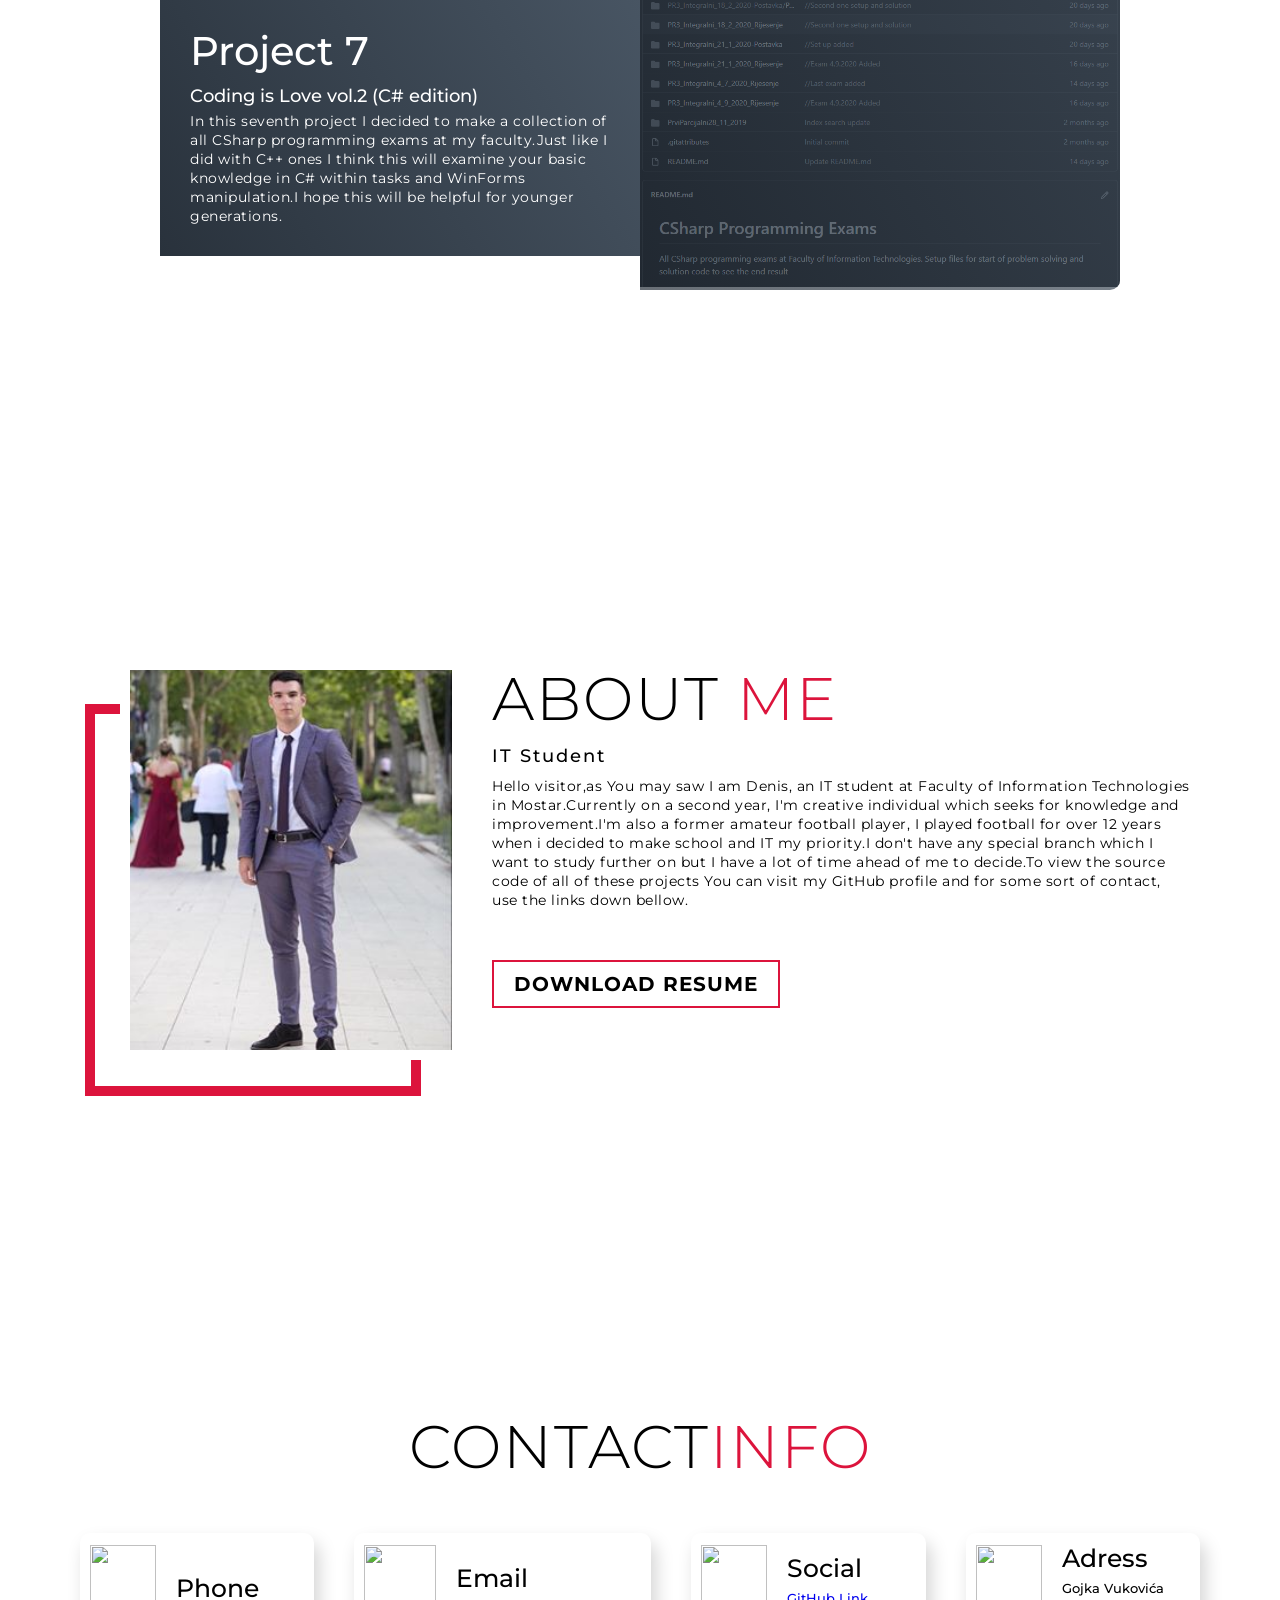
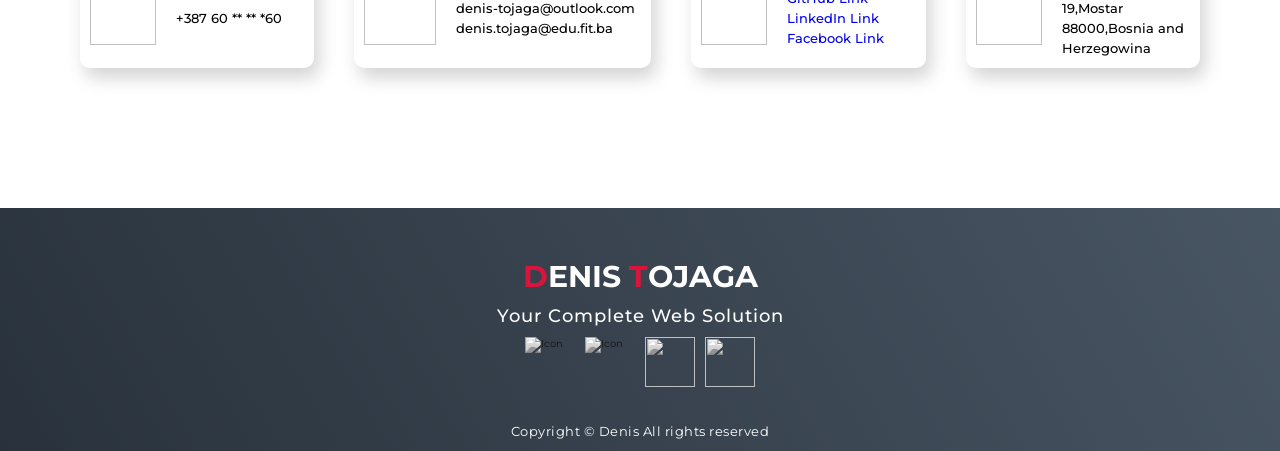
==== commit 00810a93: "Update Portofolio-page.html" ====
--- a/Portofolio-page.html
+++ b/Portofolio-page.html
@@ -116,7 +116,7 @@
                     </p>
                 </div>
                 <div class="project-img">
-                    <img src="/Images/Clock-img.PNG" alt="No internet connection">
+                    <img src="../Images/Clock-img.PNG" alt="No internet connection">
                 </div>
             </div>
 
@@ -130,7 +130,7 @@
                     </p>
                 </div>
                 <div class="project-img">
-                    <img src="/Images/Zadaci-git.PNG" alt="No internet connection">
+                    <img src="../Images/Zadaci-git.PNG" alt="No internet connection">
                 </div>
             </div>
 
@@ -144,7 +144,7 @@
                     </p>
                 </div>
                 <div class="project-img">
-                    <img src="/Images/portofolio-img.PNG" alt="No internet connection">
+                    <img src="../Images/portofolio-img.PNG" alt="No internet connection">
                 </div>
             </div>
 
@@ -158,7 +158,7 @@
                     </p>
                 </div>
                 <div class="project-img">
-                    <img src="/Images/XO_Game.png" alt="No internet connection">
+                    <img src="../Images/XO_Game.png" alt="No internet connection">
                 </div>
             </div>
 
@@ -172,7 +172,7 @@
                     </p>
                 </div>
                 <div class="project-img">
-                    <img src="/Images/SchoolApp.png" alt="No internet connection">
+                    <img src="../Images/SchoolApp.png" alt="No internet connection">
                 </div>
             </div>
 
@@ -187,7 +187,7 @@
                     </p>
                 </div>
                 <div class="project-img">
-                    <img src="/Images/HealthCareApp.png" alt="No internet connection">
+                    <img src="../Images/HealthCareApp.png" alt="No internet connection">
                 </div>
             </div>
 
@@ -200,7 +200,7 @@
                     </p>
                 </div>
                 <div class="project-img">
-                    <img src="/Images/Zadaci-git2.png" alt="No internet connection">
+                    <img src="../Images/Zadaci-git2.png" alt="No internet connection">
                 </div>
             </div>
 
